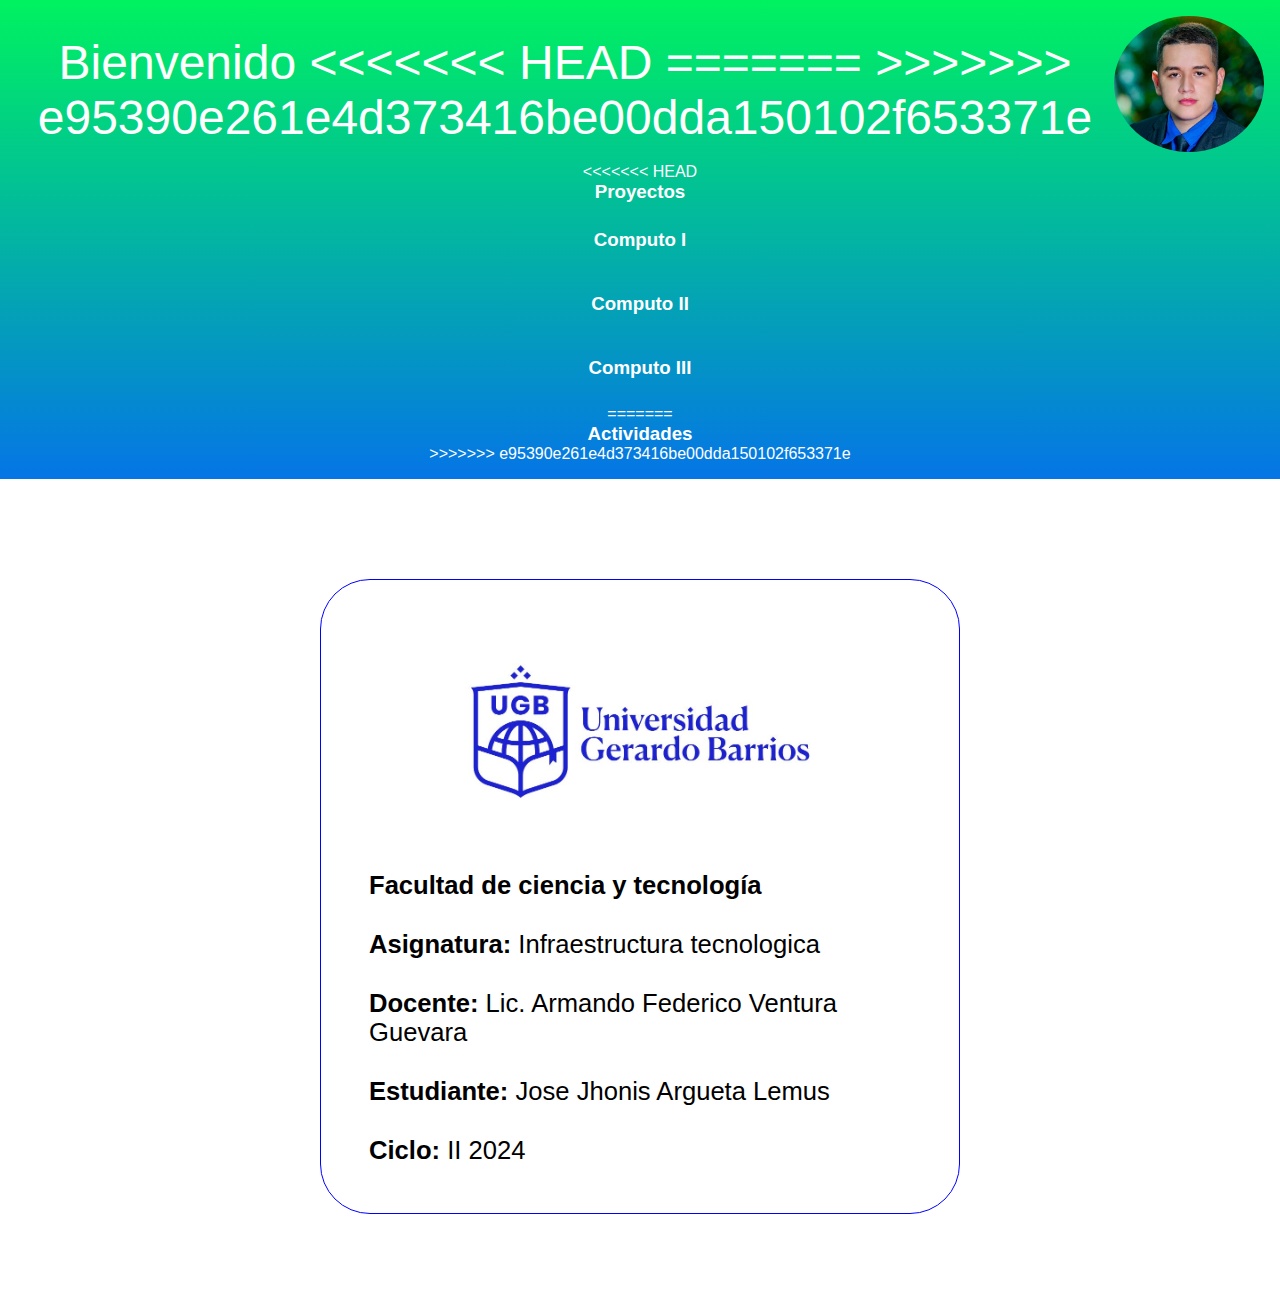
==== index.html @ bcfd2812 "Merge branch 'main' of https://github.com/JhoniArguetaLemus/portafolio_infraestructura" ====
<!DOCTYPE html>
<html lang="en">
  <head>
    <meta charset="UTF-8" />
    <meta name="viewport" content="width=device-width, initial-scale=1.0" />
    <link rel="stylesheet" href="index.css" />

    <title>Portafolio</title>
  </head>
  <body>
    <header>
      <div class="head">
        <div>
          Bienvenido
<<<<<<< HEAD
=======
      
>>>>>>> e95390e261e4d373416be00dda150102f653371e
        
        </div>
  
        <div >
          <img class="mi-imagen" src="imagenes/yo.jpg" alt="yo" width="100">
        </div>

      </div>

      <div class="proyectos">
<<<<<<< HEAD
        <h3>Proyectos</h3>
        <div class="enlace-proyectos">
           <h3> <a href="computo1.html">Computo I</a></h3>
           <h3> <a href="proyectos.html">Computo II</a></h3>
           <h3> <a href="computo3.html">Computo III</a></h3>

        </div>
        
=======
        <h3> <a href="proyectos.html">Actividades</a></h3>
>>>>>>> e95390e261e4d373416be00dda150102f653371e
      </div>
    
    </header>

    <section class="portada">
      <div>
        <img src="imagenes/logo.jpeg" alt="" width="400">
      </div>

      <div class="datos">
        <p><Strong>Facultad de ciencia y tecnología</Strong></p>
        <p><Strong>Asignatura:</Strong> Infraestructura tecnologica</p>
     
        <p><Strong>Docente: </Strong>Lic. Armando Federico Ventura Guevara</p>
       
        <p><Strong>Estudiante: </Strong>Jose Jhonis Argueta Lemus</p>
  
        <p><Strong>Ciclo: </Strong>II 2024</p>
      
       
        
        
      </div>
    </section>
    
     
  </body>
</html>
---- index.css ----
*{
    margin: 0;
    padding: 0;
    box-sizing: border-box;
    font-family: sans-serif;
}

.head{

    display: flex;
    align-items: center;
    justify-content: space-between;
    font-size: 3rem;
}
header{
    background-color: blue;
   
    text-align: center;
    color: white;
    padding: 1rem;
   

}
header:hover{
    background: linear-gradient(#00F260,  #0575E6);
}

<<<<<<< HEAD
.enlace-proyectos{
    display: flex;
    align-items: center;
    justify-content: center;
    
}

.enlace-proyectos h3{
    margin: 10px;
    padding: 1rem;
}

=======
>>>>>>> e95390e261e4d373416be00dda150102f653371e
.proyectos{
    font-size: 1.5rem;
    cursor: pointer;
}

.proyectos a{
    color: white;
    text-decoration: none;
}
.proyectos:hover{
    text-decoration: underline;
}

.mi-imagen{
    width: 150px;
    border-radius: 50%;
    transition: transform 0.6s ease;
}

.mi-imagen:hover{
    transform: rotate(360deg);
}
.portada{
    width: 50%;
    padding: 3rem;
    border: 1px solid #0000ff;
    margin-left: auto;
    margin-right: auto;
    margin-top: 100px;
    display: flex;
    flex-direction: column;
    justify-content: center;
    align-items: center;
    font-size: 1.6rem;
    border-radius: 50px;
    margin-bottom: 100px;
  

}

.datos p{
    margin-top: 30px;
}
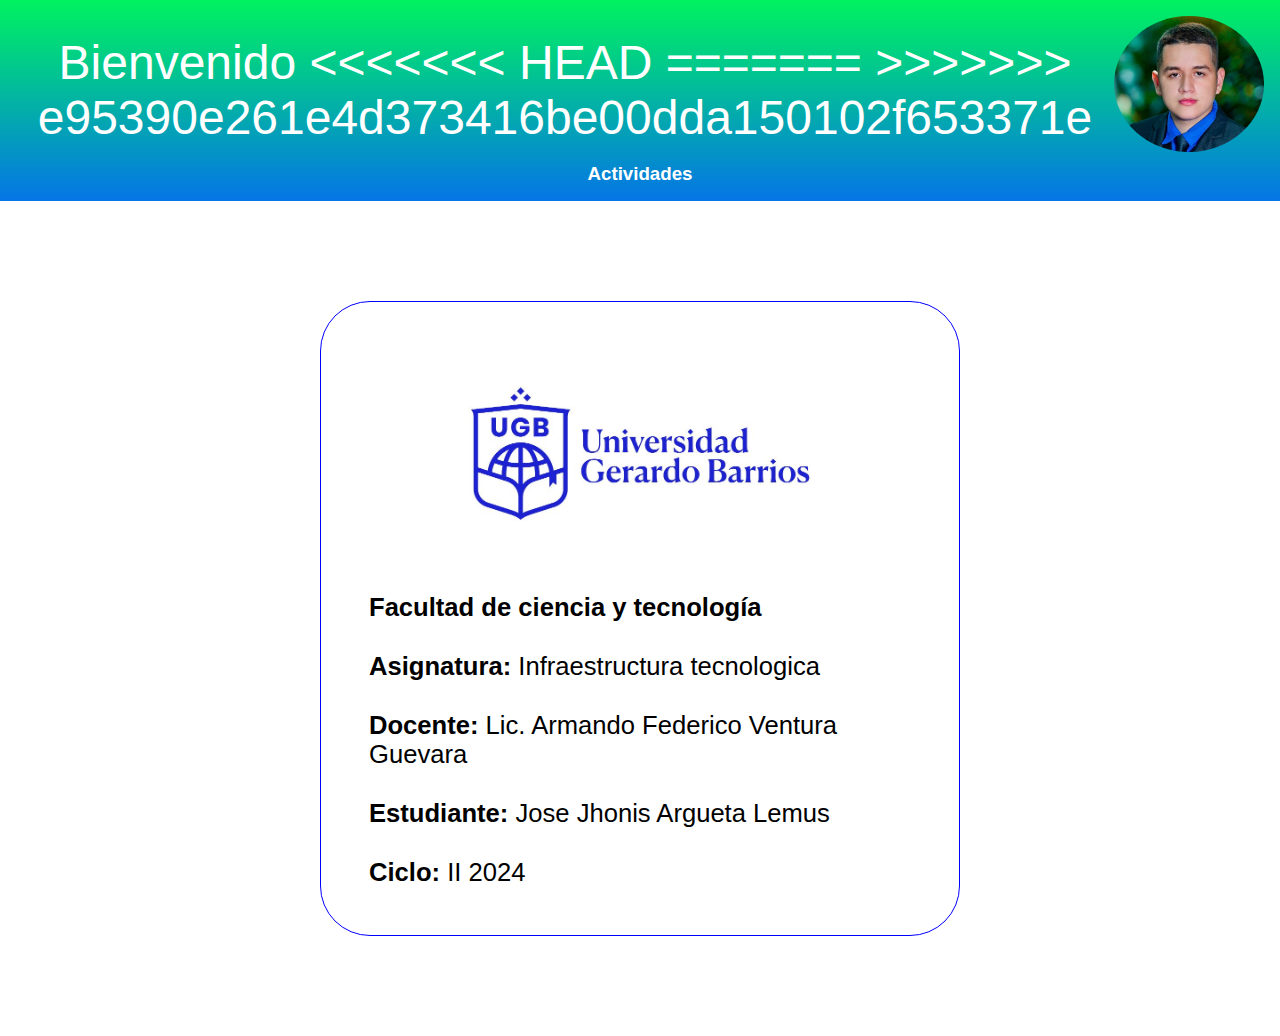
==== commit 8e9d2cdb: "tercer commit" ====
--- a/index.html
+++ b/index.html
@@ -26,18 +26,7 @@
       </div>
 
       <div class="proyectos">
-<<<<<<< HEAD
-        <h3>Proyectos</h3>
-        <div class="enlace-proyectos">
-           <h3> <a href="computo1.html">Computo I</a></h3>
-           <h3> <a href="proyectos.html">Computo II</a></h3>
-           <h3> <a href="computo3.html">Computo III</a></h3>
-
-        </div>
-        
-=======
         <h3> <a href="proyectos.html">Actividades</a></h3>
->>>>>>> e95390e261e4d373416be00dda150102f653371e
       </div>
     
     </header>
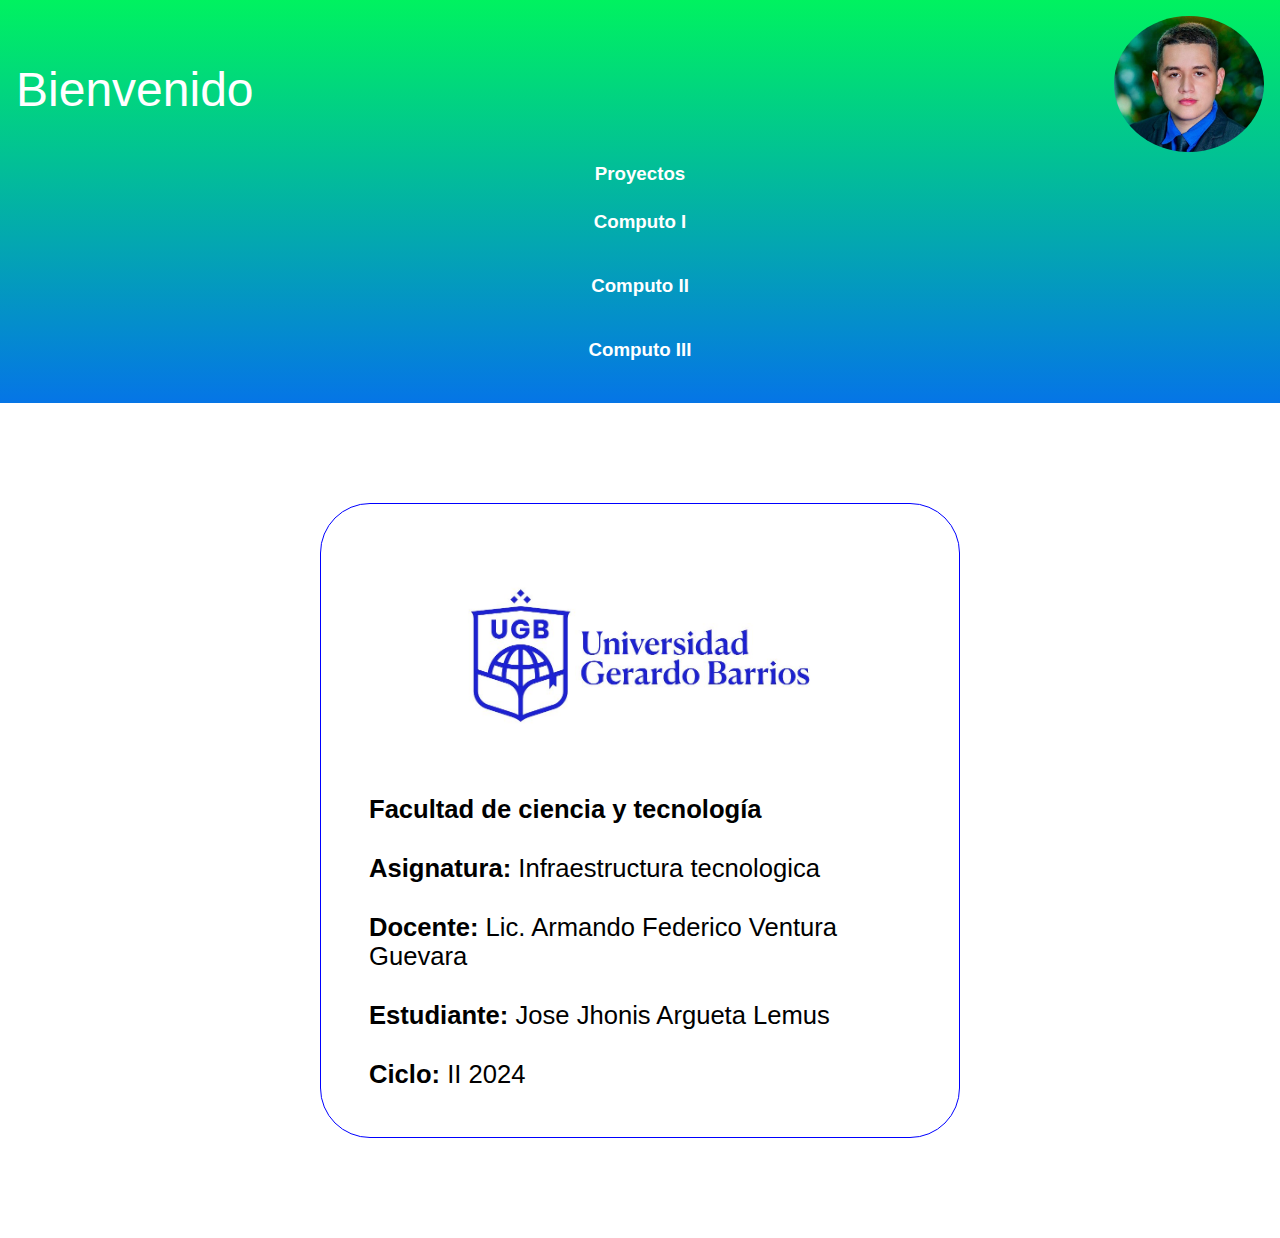
==== commit 8c4c58f1: "tercer commit" ====
--- a/index.html
+++ b/index.html
@@ -12,10 +12,6 @@
       <div class="head">
         <div>
           Bienvenido
-<<<<<<< HEAD
-=======
-      
->>>>>>> e95390e261e4d373416be00dda150102f653371e
         
         </div>
   
@@ -26,7 +22,14 @@
       </div>
 
       <div class="proyectos">
-        <h3> <a href="proyectos.html">Actividades</a></h3>
+        <h3>Proyectos</h3>
+        <div class="enlace-proyectos">
+           <h3> <a href="computo1.html">Computo I</a></h3>
+           <h3> <a href="proyectos.html">Computo II</a></h3>
+           <h3> <a href="computo3.html">Computo III</a></h3>
+
+        </div>
+        
       </div>
     
     </header>
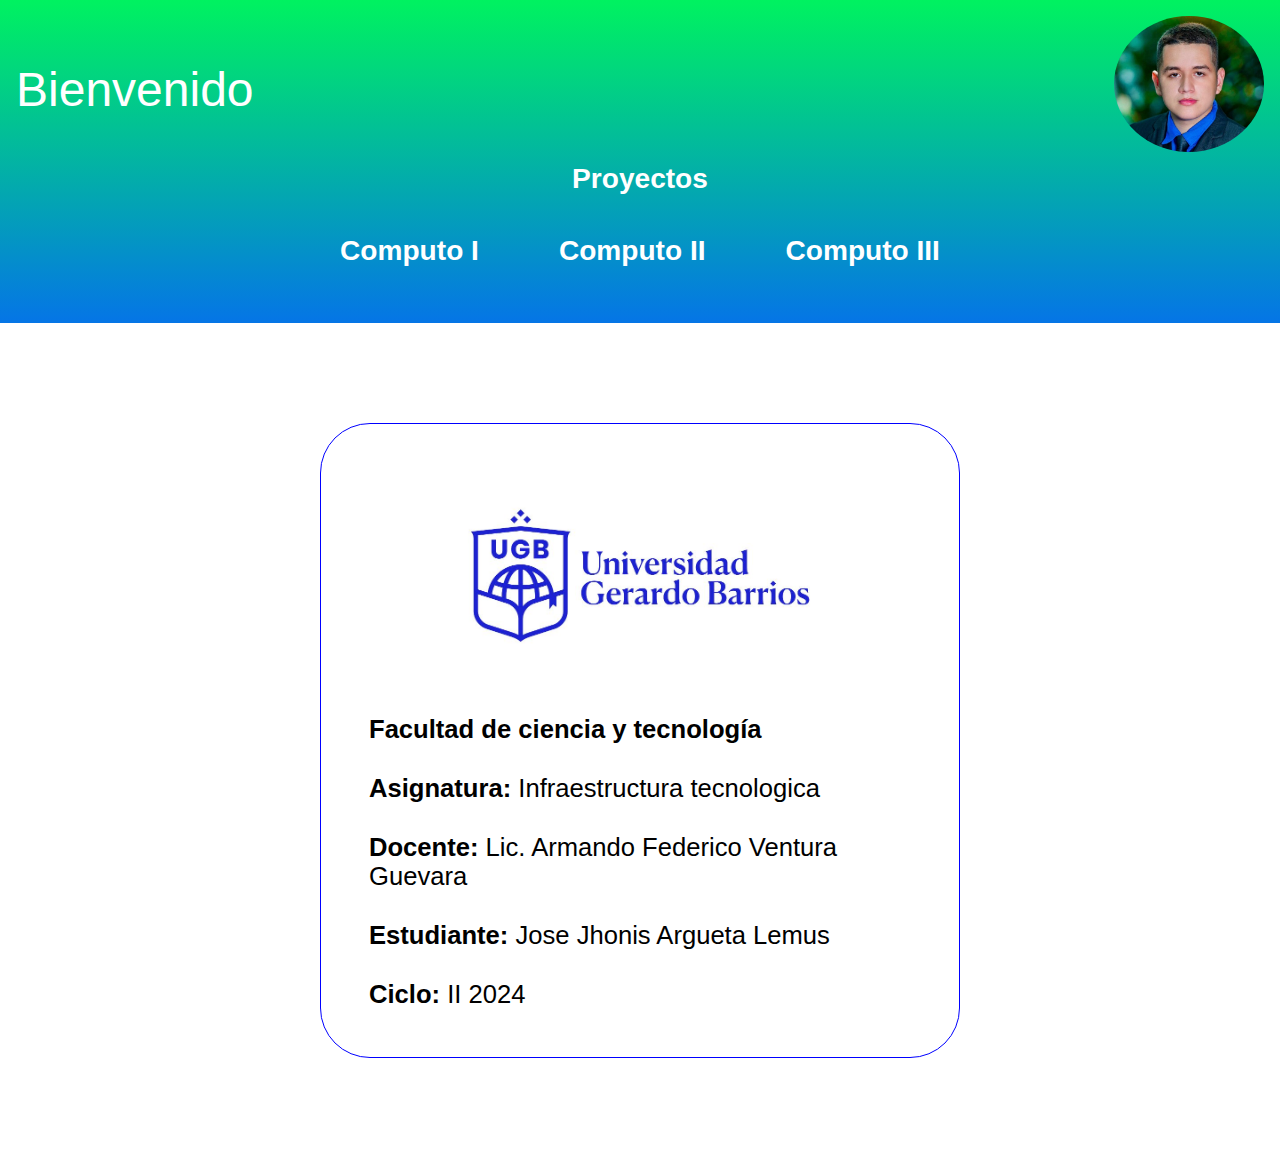
==== commit 58a49e48: "cuarto commit" ====
--- a/index.html
+++ b/index.html
@@ -12,7 +12,8 @@
       <div class="head">
         <div>
           Bienvenido
-        
+
+      
         </div>
   
         <div >
@@ -22,14 +23,17 @@
       </div>
 
       <div class="proyectos">
+
         <h3>Proyectos</h3>
         <div class="enlace-proyectos">
            <h3> <a href="computo1.html">Computo I</a></h3>
-           <h3> <a href="proyectos.html">Computo II</a></h3>
+           <h3> <a href="computo2.html">Computo II</a></h3>
            <h3> <a href="computo3.html">Computo III</a></h3>
 
         </div>
         
+
+
       </div>
     
     </header>
--- a/index.css
+++ b/index.css
@@ -25,26 +25,22 @@
     background: linear-gradient(#00F260,  #0575E6);
 }
 
-<<<<<<< HEAD
+.proyectos{
+
+    font-size: 1.5rem;
+    cursor: pointer;
+}
+
 .enlace-proyectos{
     display: flex;
+    justify-content: center;
     align-items: center;
-    justify-content: center;
     
 }
 
 .enlace-proyectos h3{
-    margin: 10px;
-    padding: 1rem;
+    margin: 40px;
 }
-
-=======
->>>>>>> e95390e261e4d373416be00dda150102f653371e
-.proyectos{
-    font-size: 1.5rem;
-    cursor: pointer;
-}
-
 .proyectos a{
     color: white;
     text-decoration: none;
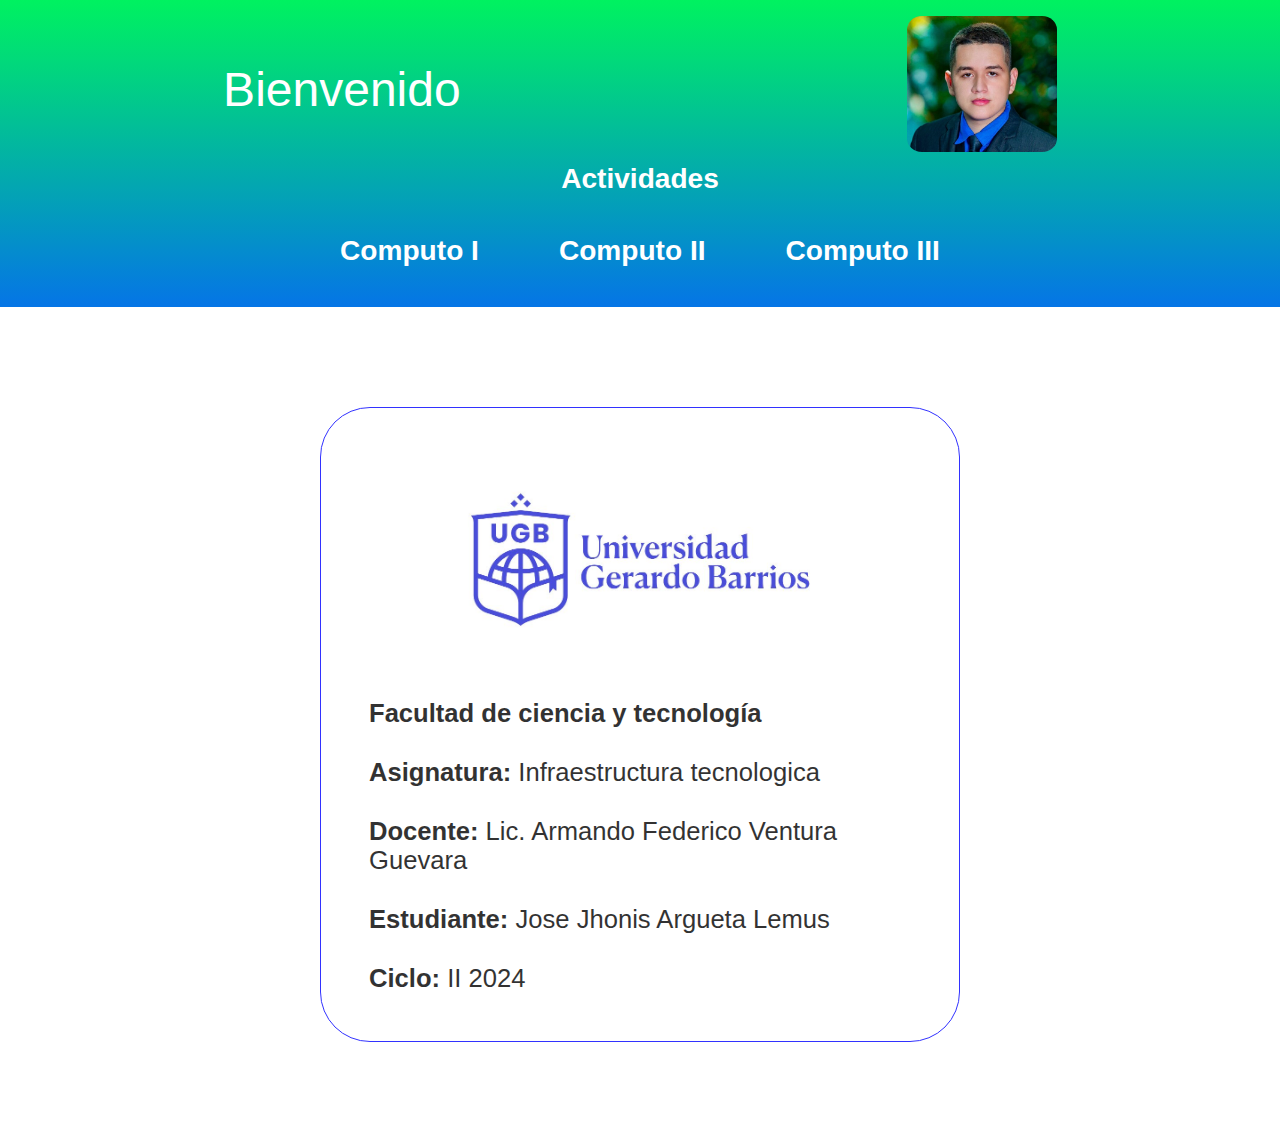
==== commit 1684468f: "cuarto commit" ====
--- a/index.html
+++ b/index.html
@@ -10,25 +10,22 @@
   <body>
     <header>
       <div class="head">
-        <div>
+        <div class="bienvenida">
           Bienvenido
-
-      
         </div>
   
         <div >
           <img class="mi-imagen" src="imagenes/yo.jpg" alt="yo" width="100">
         </div>
-
       </div>
 
       <div class="proyectos">
 
-        <h3>Proyectos</h3>
+        <h3>Actividades</h3>
         <div class="enlace-proyectos">
-           <h3> <a href="computo1.html">Computo I</a></h3>
-           <h3> <a href="computo2.html">Computo II</a></h3>
-           <h3> <a href="computo3.html">Computo III</a></h3>
+           <h3> <a href="computo1.html" target="_blank">Computo I</a></h3>
+           <h3> <a href="computo2.html" target="_blank">Computo II</a></h3>
+           <h3> <a href="computo3.html" target="_blank">Computo III</a></h3>
 
         </div>
         
--- a/index.css
+++ b/index.css
@@ -5,20 +5,26 @@
     font-family: sans-serif;
 }
 
+
+body{
+    background-image: url('https://icorp.com.mx/wp-content/uploads/2018/06/¿Que-es-Infraestructura-de-TI-y-cuales-son-sus-componentes-scaled.webp');
+    background-size: cover;
+    background-repeat: no-repeat;
+}
 .head{
-
     display: flex;
     align-items: center;
-    justify-content: space-between;
+    justify-content: space-around;
     font-size: 3rem;
+
+    padding-top: 1rem;
 }
+
 header{
     background-color: blue;
-   
     text-align: center;
     color: white;
-    padding: 1rem;
-   
+    height: auto;
 
 }
 header:hover{
@@ -28,7 +34,7 @@
 .proyectos{
 
     font-size: 1.5rem;
-    cursor: pointer;
+   
 }
 
 .enlace-proyectos{
@@ -44,15 +50,20 @@
 .proyectos a{
     color: white;
     text-decoration: none;
+    animation: agranda_texto  4s ease-in-out;
 }
-.proyectos:hover{
+.proyectos a:hover{
     text-decoration: underline;
 }
 
+.bienvenida{
+    animation: rotacion 3s ease-in-out;
+}
 .mi-imagen{
     width: 150px;
-    border-radius: 50%;
+    border-radius: 10%;
     transition: transform 0.6s ease;
+    animation: rotacion 3s ease-in-out;
 }
 
 .mi-imagen:hover{
@@ -72,10 +83,35 @@
     font-size: 1.6rem;
     border-radius: 50px;
     margin-bottom: 100px;
+    background-color: white;
+    opacity: 0.8;
+    animation: rotacion 3s  ease-in-out;
+  
   
 
 }
 
+@keyframes rotacion{
+    from{
+        transform: rotate(0deg);
+    }
+
+    to{
+        transform: rotate(360deg);
+    }
+    
+}
+
+@keyframes agranda_texto {
+    from{
+        font-size: 10px;
+    }
+
+    to{
+        font-size: 1.17em;
+    }
+    
+}
 .datos p{
     margin-top: 30px;
 }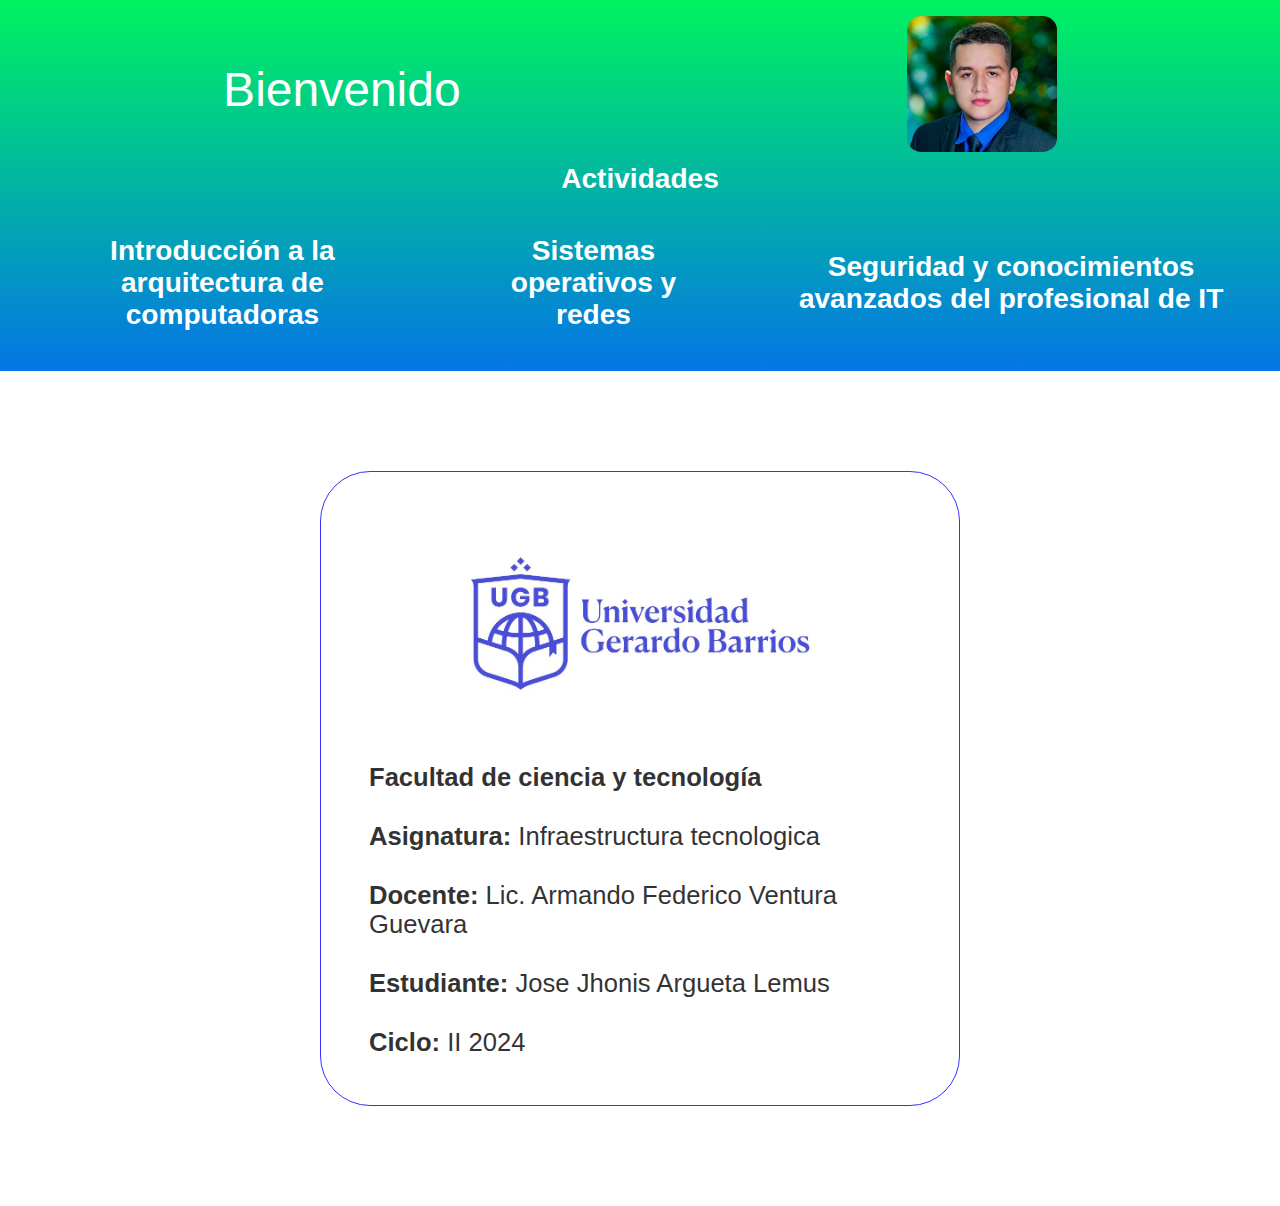
==== commit 4e72c416: "quinto commit" ====
--- a/index.html
+++ b/index.html
@@ -23,9 +23,9 @@
 
         <h3>Actividades</h3>
         <div class="enlace-proyectos">
-           <h3> <a href="computo1.html" target="_blank">Computo I</a></h3>
-           <h3> <a href="computo2.html" target="_blank">Computo II</a></h3>
-           <h3> <a href="computo3.html" target="_blank">Computo III</a></h3>
+           <h3> <a href="computo1.html" target="_blank">Introducción a la arquitectura de computadoras</a></h3>
+           <h3> <a href="computo2.html" target="_blank">Sistemas operativos y redes</a></h3>
+           <h3> <a href="computo3.html" target="_blank">Seguridad y conocimientos avanzados del profesional de IT</a></h3>
 
         </div>
         
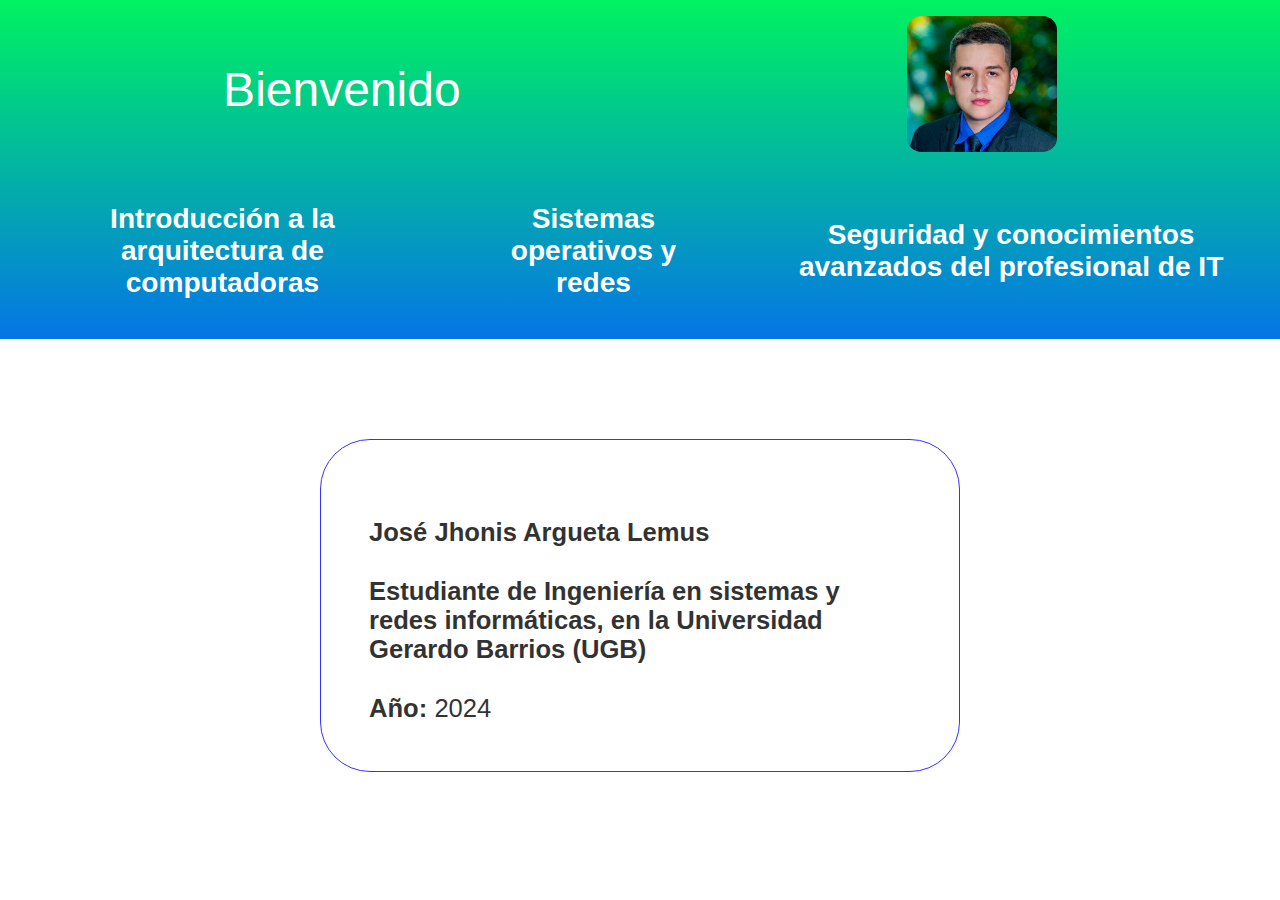
==== commit 0256b0df: "cuarto commit" ====
--- a/index.html
+++ b/index.html
@@ -21,7 +21,7 @@
 
       <div class="proyectos">
 
-        <h3>Actividades</h3>
+     
         <div class="enlace-proyectos">
            <h3> <a href="computo1.html" target="_blank">Introducción a la arquitectura de computadoras</a></h3>
            <h3> <a href="computo2.html" target="_blank">Sistemas operativos y redes</a></h3>
@@ -36,19 +36,13 @@
     </header>
 
     <section class="portada">
-      <div>
-        <img src="imagenes/logo.jpeg" alt="" width="400">
-      </div>
 
       <div class="datos">
-        <p><Strong>Facultad de ciencia y tecnología</Strong></p>
-        <p><Strong>Asignatura:</Strong> Infraestructura tecnologica</p>
+        <p><Strong>José Jhonis Argueta Lemus</Strong></p>
+        <p><Strong>Estudiante de Ingeniería en sistemas y redes informáticas, en la Universidad Gerardo Barrios (UGB)</Strong> </p>
      
-        <p><Strong>Docente: </Strong>Lic. Armando Federico Ventura Guevara</p>
-       
-        <p><Strong>Estudiante: </Strong>Jose Jhonis Argueta Lemus</p>
-  
-        <p><Strong>Ciclo: </Strong>II 2024</p>
+      
+        <p><Strong>Año: </Strong>2024</p>
       
        
         
--- a/index.css
+++ b/index.css
@@ -50,7 +50,7 @@
 .proyectos a{
     color: white;
     text-decoration: none;
-    animation: agranda_texto  4s ease-in-out;
+
 }
 .proyectos a:hover{
     text-decoration: underline;
@@ -102,16 +102,7 @@
     
 }
 
-@keyframes agranda_texto {
-    from{
-        font-size: 10px;
-    }
 
-    to{
-        font-size: 1.17em;
-    }
-    
-}
 .datos p{
     margin-top: 30px;
 }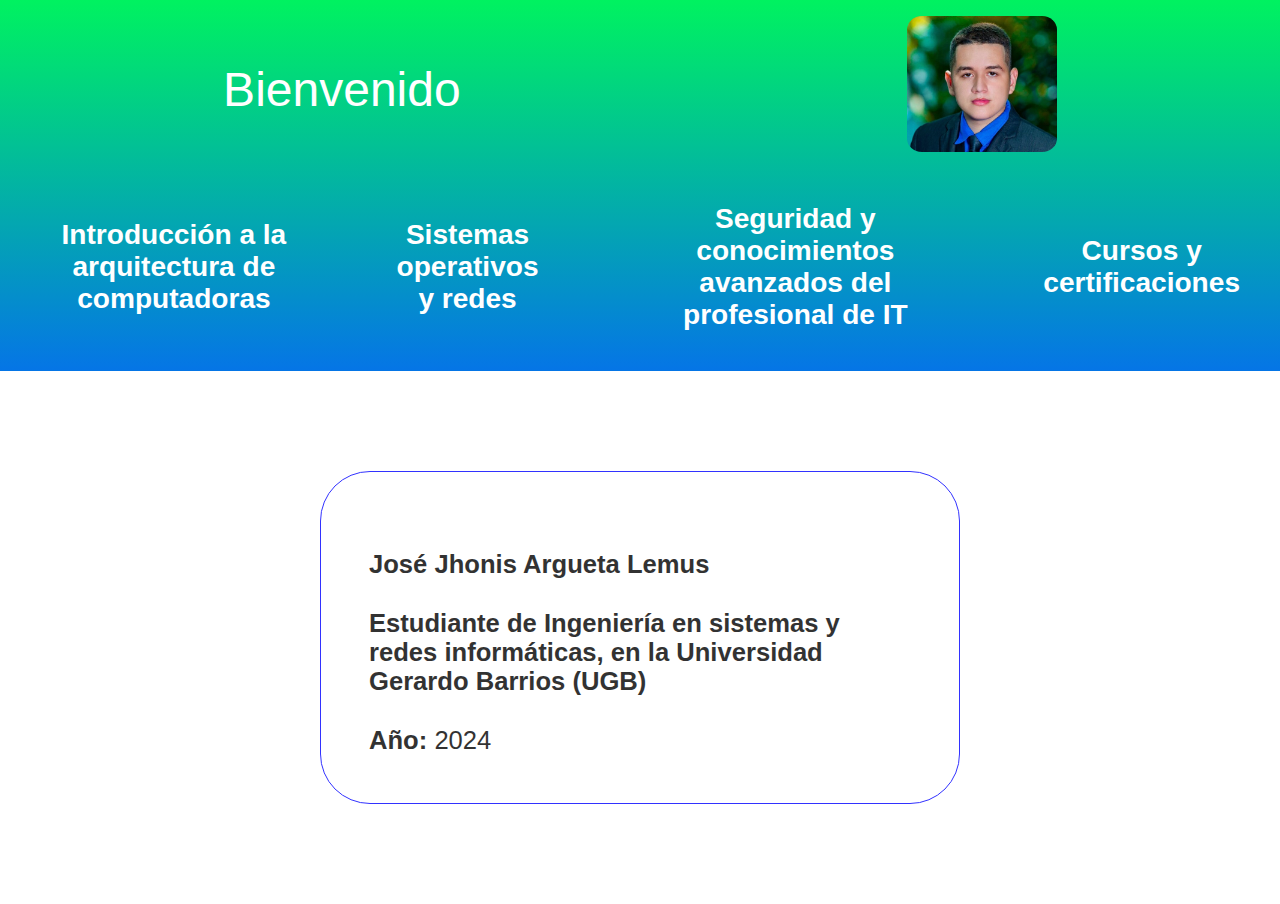
==== commit 0fd9b2bf: "certificaciones" ====
--- a/index.html
+++ b/index.html
@@ -26,6 +26,7 @@
            <h3> <a href="computo1.html" target="_blank">Introducción a la arquitectura de computadoras</a></h3>
            <h3> <a href="computo2.html" target="_blank">Sistemas operativos y redes</a></h3>
            <h3> <a href="computo3.html" target="_blank">Seguridad y conocimientos avanzados del profesional de IT</a></h3>
+           <h3> <a href="certificaciones.html" target="_blank">Cursos y certificaciones</a></h3>
 
         </div>
         
